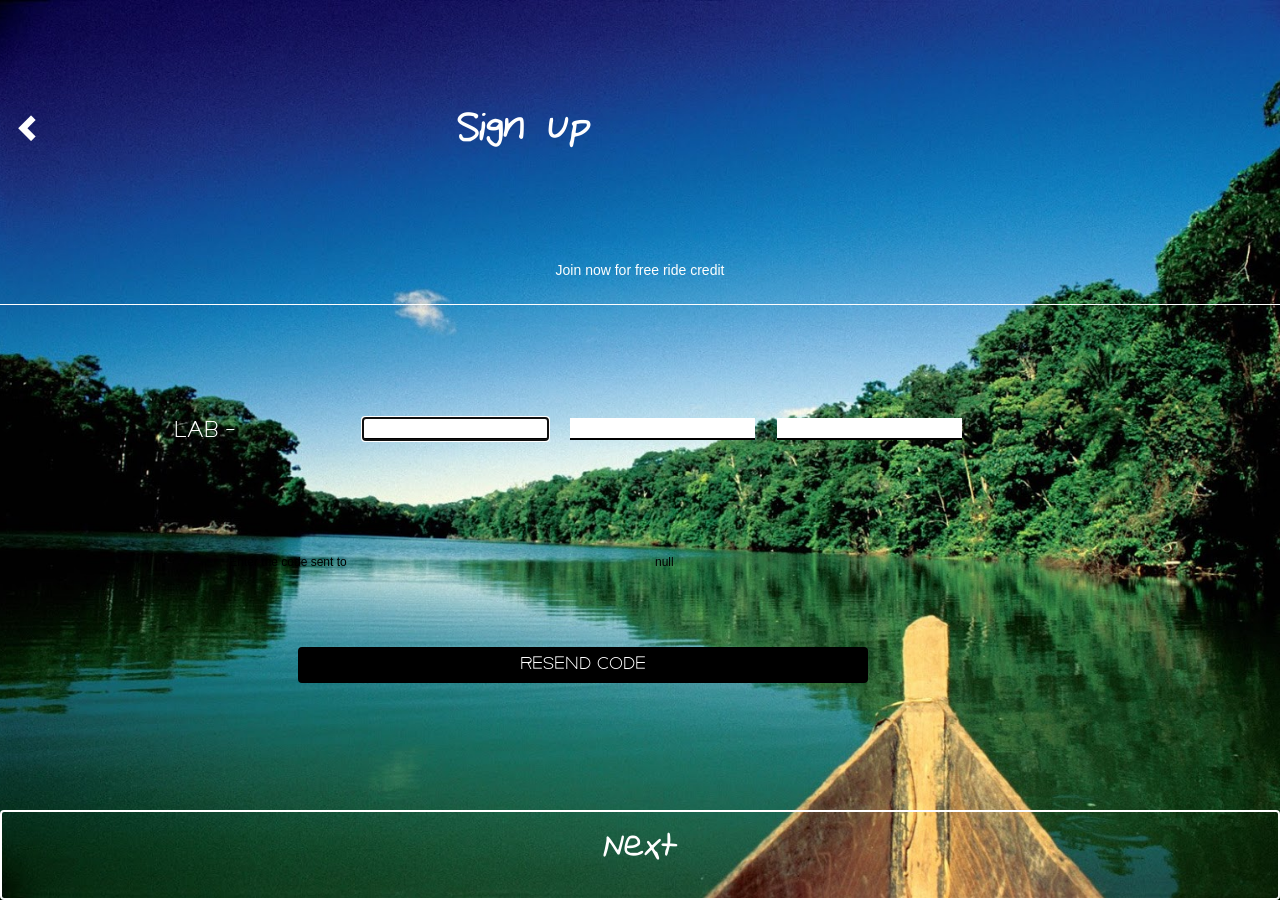
==== vistas/vista3.html @ 6b5fb072 "new" ====
<!DOCTYPE html>
<html>
<head>
	    <title>Ri</title>
	    <meta charset="utf-8">
		  <meta http-equiv="X-UA-Compatible" content="IE=edge">
	  	<meta name="viewport" content="width=device-width, initial-scale=1">
	  	<link rel="stylesheet" href="https://fonts.googleapis.com/css?family=Open+Sans:400,600%7CRoboto:300,400,500" media="all">
	  	<link href="../css/bootstrap.min.css" rel="stylesheet">
	  	<link href="../css/font-awesome.min.css" rel="stylesheet">
       <link rel="stylesheet" type="text/css" href="../fonts/icons/font/flaticon.css">
	  	<link href="../css/vista3.css" rel="stylesheet">
</head>
<body class="fondo">
  <header >
    <div class="col-xs-12">
     <a href="vista2.html"  "><span class="glyphicon glyphicon-chevron-left margengif col-xs-1"></span></a>
  	  <h1 class=" tamaño col-xs-11">Sign up</h1>
    </div>
  	  <h5 class="letra  col-xs-12 margen2">Join now for free ride credit</h5>
  	</header>
    <div class="container">
      <div class="col-xs-12 margen">
  	    <form >
          <p class="col-xs-3 lab">LAB -</p>
          <input type="tel" name="cod"  class="sinborde input input1 col-xs-2 col-lg-2" id="tel" ></span>
          <input type="tel" name="cod" class="sinborde input col-xs-2 col-lg-2" id="tel"  > 
          <input type="tel" name="cod" class="sinborde input col-xs-2 col-lg-2"> 
        </form>
      </div>
      <div class="col-xs-12">
        <h6 class="col-xs-6 nomargin margin">Enter the code sent to </h6>
        <h6 class="numero col-xs-6 nomargin"></h6>
      </div> 
      <button class="btn btn-primary dropdown-toggle boton col-xs-6" type="button" id="resend">Resend code</button>
    </div>
  <footer>
    <a  class="btn btn-default bot next col-xs-12" id="siguiente">Next</a>
  </footer>
  <script type="text/javascript" src="../js/jquery.min.js"></script>
  <script type="text/javascript" src="../js/bootstrap.js"></script>
  <script type="text/javascript" src ="../js/vista3.js"></script>
</body>
</html>
---- fonts/icons/font/flaticon.css ----
/*
  	Flaticon icon font: Flaticon
  	Creation date: 19/07/2016 08:47
  	*/

@font-face {
  font-family: "Flaticon";
  src: url("./Flaticon.eot");
  src: url("./Flaticon.eot?#iefix") format("embedded-opentype"),
       url("./Flaticon.woff") format("woff"),
       url("./Flaticon.ttf") format("truetype"),
       url("./Flaticon.svg#Flaticon") format("svg");
  font-weight: normal;
  font-style: normal;
}

@media screen and (-webkit-min-device-pixel-ratio:0) {
  @font-face {
    font-family: "Flaticon";
    src: url("./Flaticon.svg#Flaticon") format("svg");
  }
}

[class^="flaticon-"]:before, [class*=" flaticon-"]:before,
[class^="flaticon-"]:after, [class*=" flaticon-"]:after {   
  font-family: Flaticon;
        font-size: 20px;
font-style: normal;
margin-left: 20px;
}

.flaticon-airplane:before { content: "\f100"; }
.flaticon-attachment:before { content: "\f101"; }
.flaticon-broken-heart:before { content: "\f102"; }
.flaticon-browser:before { content: "\f103"; }
.flaticon-cancel:before { content: "\f104"; }
.flaticon-center-alignment:before { content: "\f105"; }
.flaticon-clock:before { content: "\f106"; }
.flaticon-clock-1:before { content: "\f107"; }
.flaticon-cloud-computing:before { content: "\f108"; }
.flaticon-compass:before { content: "\f109"; }
.flaticon-computer:before { content: "\f10a"; }
.flaticon-cursor:before { content: "\f10b"; }
.flaticon-document:before { content: "\f10c"; }
.flaticon-document-1:before { content: "\f10d"; }
.flaticon-document-2:before { content: "\f10e"; }
.flaticon-document-3:before { content: "\f10f"; }
.flaticon-download:before { content: "\f110"; }
.flaticon-earth-globe:before { content: "\f111"; }
.flaticon-email:before { content: "\f112"; }
.flaticon-film:before { content: "\f113"; }
.flaticon-folder:before { content: "\f114"; }
.flaticon-gamepad:before { content: "\f115"; }
.flaticon-group:before { content: "\f116"; }
.flaticon-heart:before { content: "\f117"; }
.flaticon-internet:before { content: "\f118"; }
.flaticon-layers:before { content: "\f119"; }
.flaticon-left-alignment:before { content: "\f11a"; }
.flaticon-light-bulb:before { content: "\f11b"; }
.flaticon-light-bulb-1:before { content: "\f11c"; }
.flaticon-link:before { content: "\f11d"; }
.flaticon-list:before { content: "\f11e"; }
.flaticon-mail:before { content: "\f11f"; }
.flaticon-microphone:before { content: "\f120"; }
.flaticon-notification:before { content: "\f121"; }
.flaticon-padlock:before { content: "\f122"; }
.flaticon-pencil:before { content: "\f123"; }
.flaticon-phone-book:before { content: "\f124"; }
.flaticon-phone-book-1:before { content: "\f125"; }
.flaticon-picture:before { content: "\f126"; }
.flaticon-picture-1:before { content: "\f127"; }
.flaticon-placeholder:before { content: "\f128"; }
.flaticon-push-pin:before { content: "\f129"; }
.flaticon-right-alignment:before { content: "\f12a"; }
.flaticon-settings:before { content: "\f12b"; }
.flaticon-share:before { content: "\f12c"; }
.flaticon-shield:before { content: "\f12d"; }
.flaticon-shield-1:before { content: "\f12e"; }
.flaticon-shield-2:before { content: "\f12f"; }
.flaticon-smartphone:before { content: "\f130"; }
.flaticon-speech-bubble:before { content: "\f131"; }
.flaticon-speech-bubble-1:before { content: "\f132"; }
.flaticon-tablet:before { content: "\f133"; }
.flaticon-unlock:before { content: "\f134"; }
.flaticon-upload:before { content: "\f135"; }
.flaticon-user:before { content: "\f136"; }
.flaticon-user-1:before { content: "\f137"; }
.flaticon-user-2:before { content: "\f138"; }
.flaticon-user-3:before { content: "\f139"; }
.flaticon-volume:before { content: "\f13a"; }
.flaticon-zoom-in:before { content: "\f13b"; }
.flaticon-zoom-out:before { content: "\f13c"; }
---- css/vista3.css ----
.fondo{
	background-image: url("../imagenes/amazonas-2.jpg");
	background-size: cover;
	background-position-x : 34%;
	background-repeat: no-repeat;
	height: 100vh;
}
.letra{
	text-align: center;
	color: white;

}
.margengif{
 	padding: 9% 0%;
 	font-size: 4em;
 	color:white;
 }
 .tamaño{
 	padding-left: 27%;
 	font-family: "Freehand";
 	font-size: 4em;
 	margin-top: 8% !important;
 	color: white;
 }
 .lab{
 	padding-left: 8%;
 	color: white;
 	font-family: "Lorano";
 	font-size: 1.3em;
 }
 @font-face{
	font-family: "Lorano";
	src:url("../fonts/Lorano-ExtraLight.ttf");
}
@font-face{
	font-family: "Freehand";
	src:url("../fonts/Freehand.ttf");
}
@font-face{
	font-family: "Duster";
	src:url("../fonts/Duster Regular.ttf");
}
@font-face{
	font-family: "tombow";
	src:url("../fonts/tombow.ttf");
}
.margen{
 margin-bottom: 9%;
 padding-top: 9%;
 }
 .margen2{
 	border-bottom: 1px solid white;
 	padding-bottom: 2%;
 }
 .margengif{
 	padding: 9% 0%;
 	font-size: 2em;
 	color:white;
 }
.bot{
	background-color:transparent;
	
	height: 90px;
	font-size: 3em;
	text-align: center;
	position:absolute;
	bottom: 0%;
	border: 2px solid white;
	color: white !important;
	font-family: "Freehand";
}
.bot:hover{
	background-color: black !important;
	opacity: 0.7!important;
	border:2px solid white !important;
}
.sinborde{
	border-top: none;
	border-left: none;
	border-right: none;
	border-bottom:2px solid black; 
	margin-right: 2%;
	padding: 0%;
}
.error {
  width  : 100%;
  padding: 0;
  font-size: 80%;
  color: white;
  background-color: black;
  border-radius: 0 0 5px 5px;
 
  -moz-box-sizing: border-box;
  box-sizing: border-box;
  padding: 0.3em;
}
.nomargin{
	margin: 0%;
	padding-bottom: 7%;
	color: black;
}
.margin{
	padding-left: 13%;
}
.boton{
	background-color: black!important;
	text-align: center;
	border: 2px solid black;
	color: white !important;
	margin-left: 20%;
	font-family: "Lorano";
}
.boton:hover{
	background-color: black !important;
	opacity: 0.7!important;
	border:2px solid white !important;
}
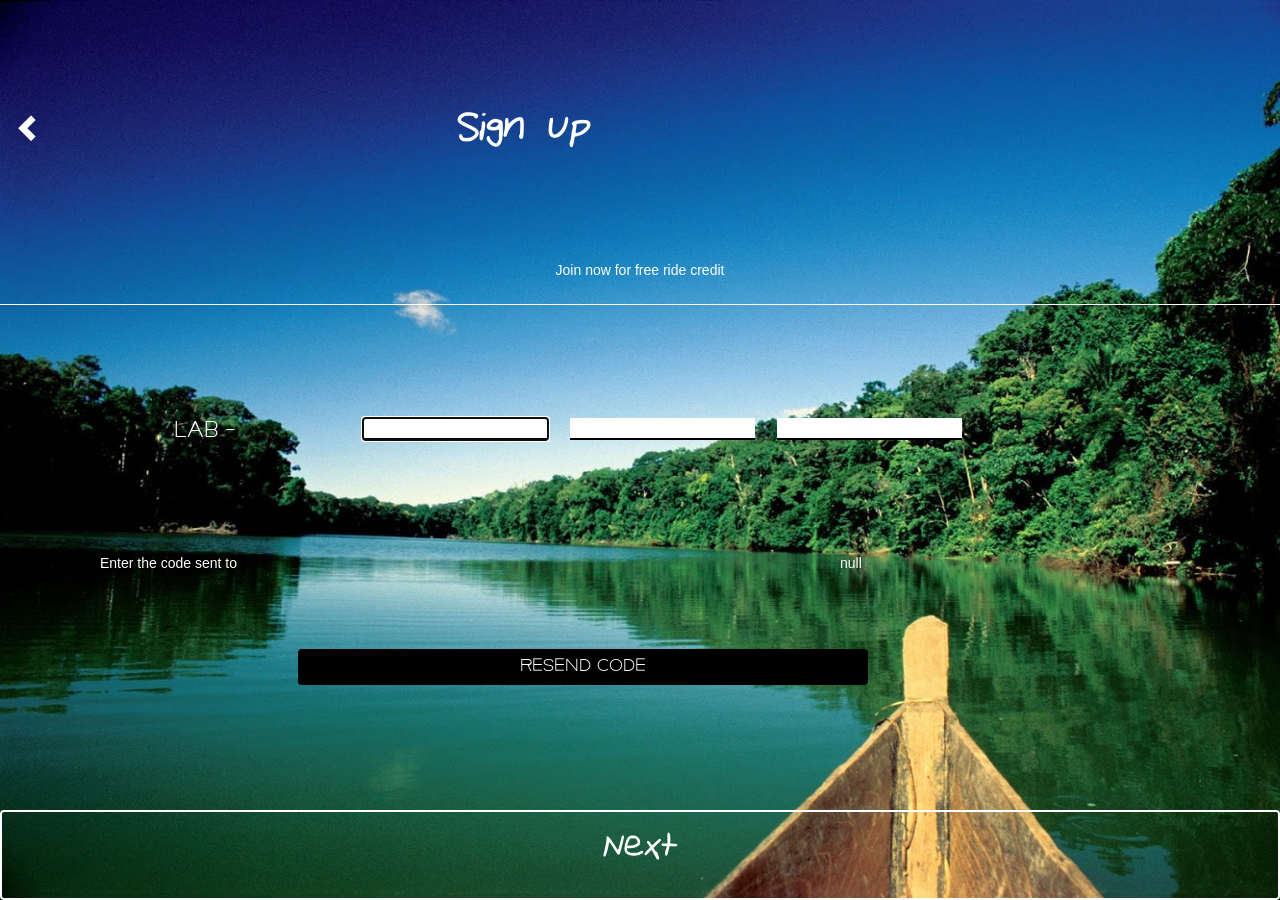
==== commit dc61220b: "mod" ====
--- a/vistas/vista3.html
+++ b/vistas/vista3.html
@@ -29,8 +29,8 @@
         </form>
       </div>
       <div class="col-xs-12">
-        <h6 class="col-xs-6 nomargin margin">Enter the code sent to </h6>
-        <h6 class="numero col-xs-6 nomargin"></h6>
+        <h6 class="col-xs-8 nomargin ">Enter the code sent to </h6>
+        <h6 class="numero col-xs-4 nomargin"></h6>
       </div> 
       <button class="btn btn-primary dropdown-toggle boton col-xs-6" type="button" id="resend">Resend code</button>
     </div>
--- a/css/vista3.css
+++ b/css/vista3.css
@@ -98,7 +98,8 @@
 .nomargin{
 	margin: 0%;
 	padding-bottom: 7%;
-	color: black;
+	color: white;
+	font-size: 1em;
 }
 .margin{
 	padding-left: 13%;
